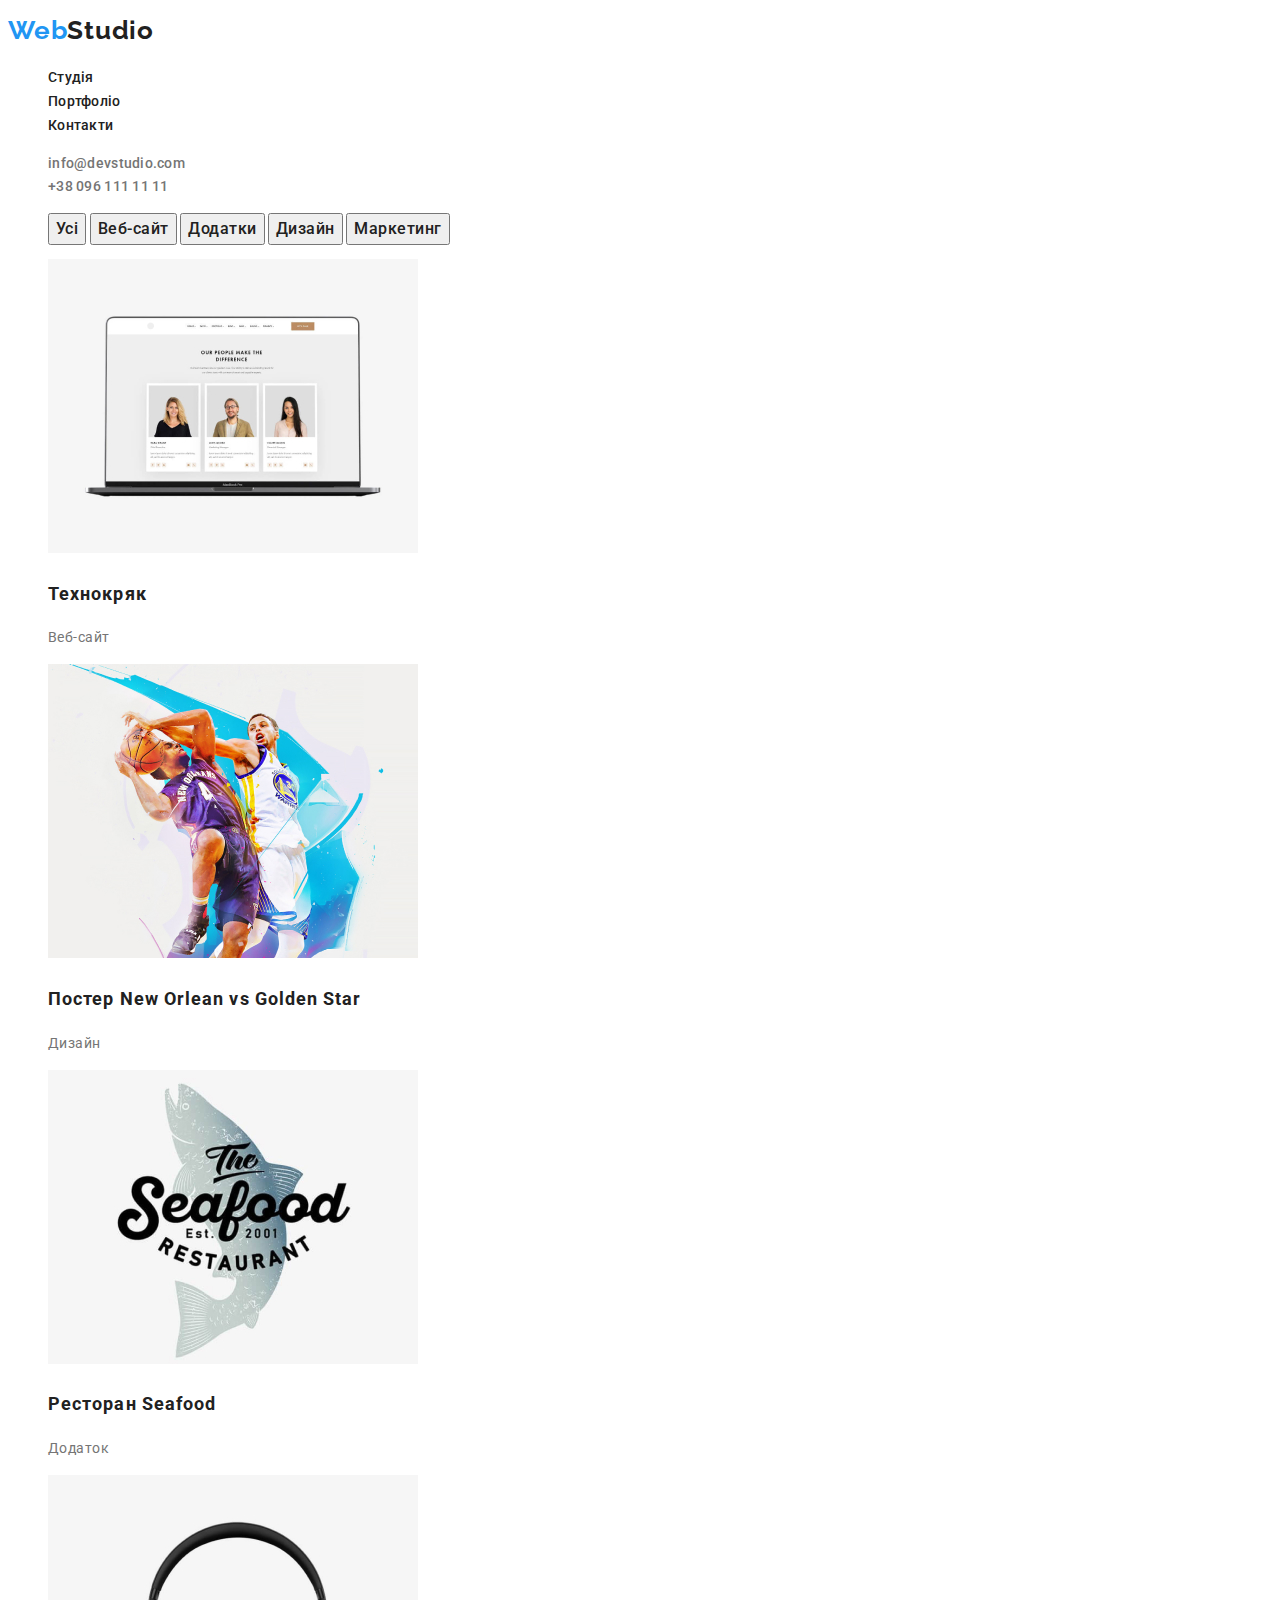
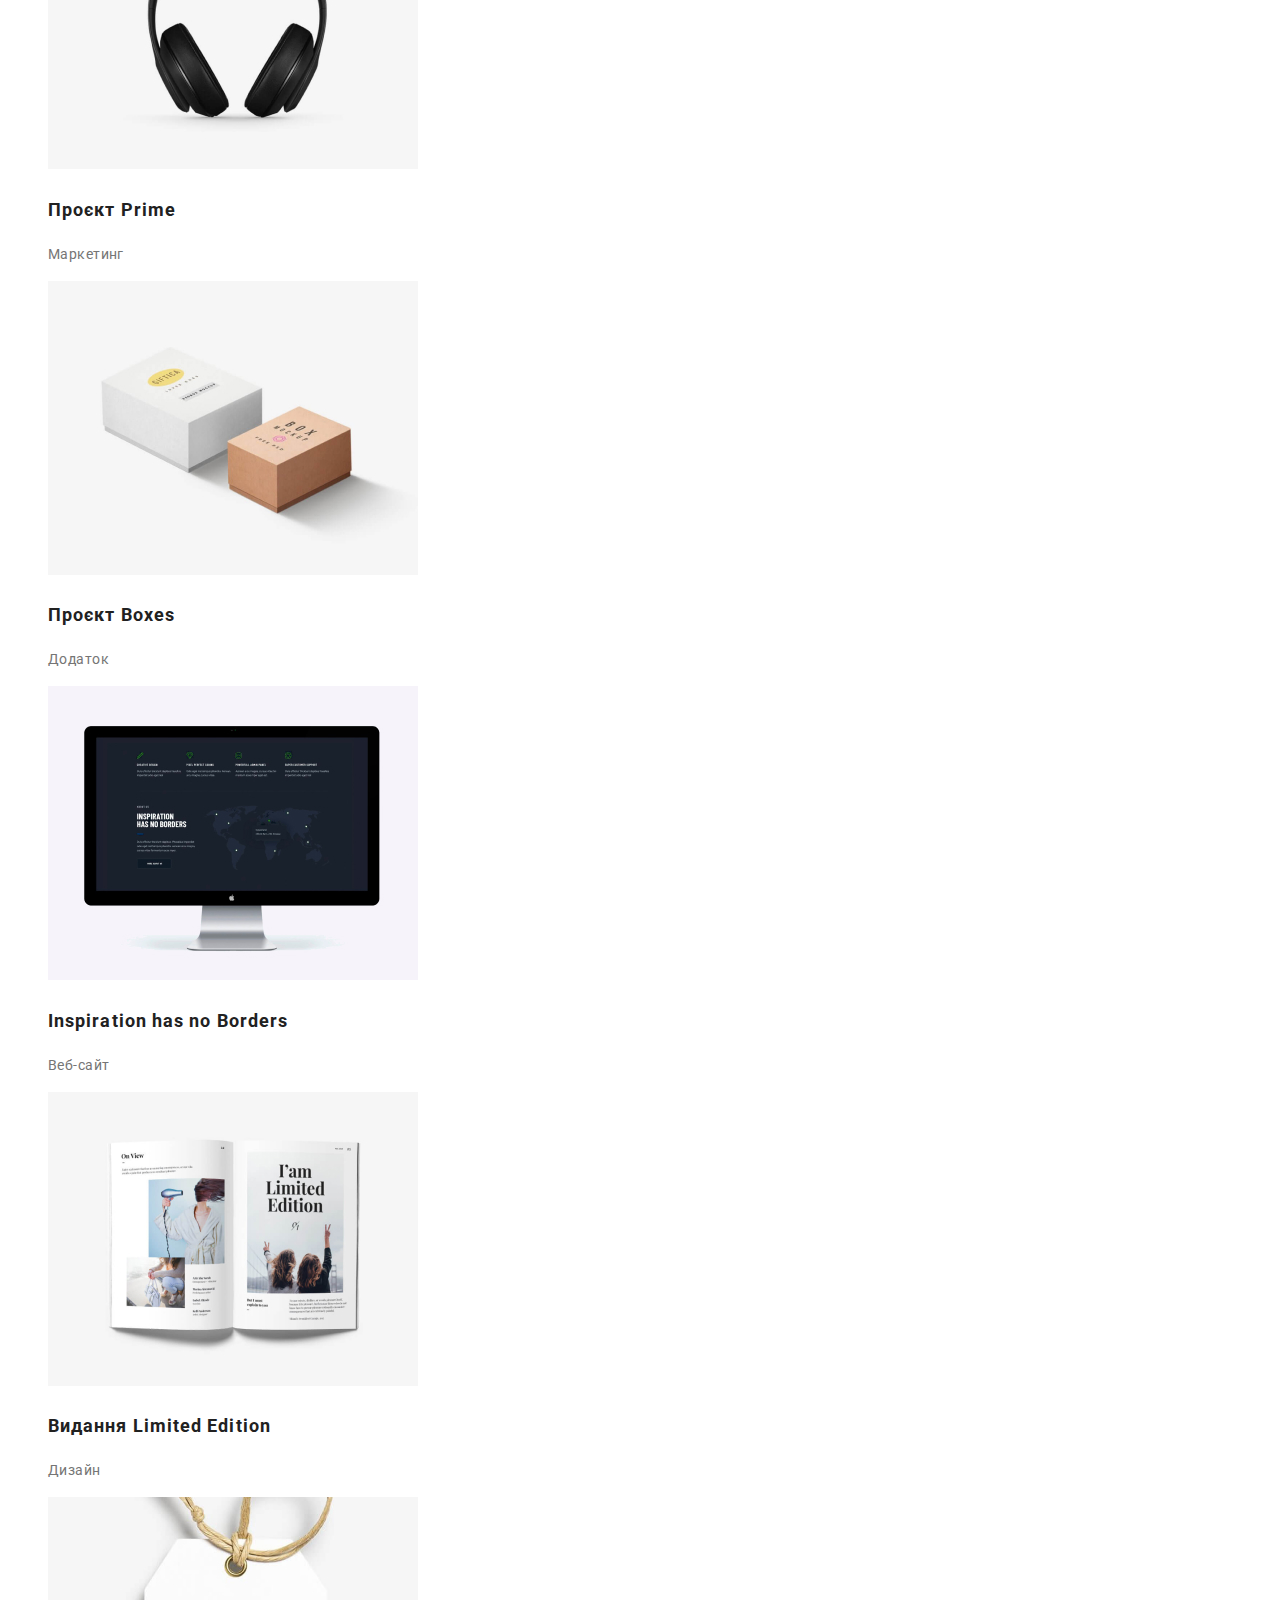
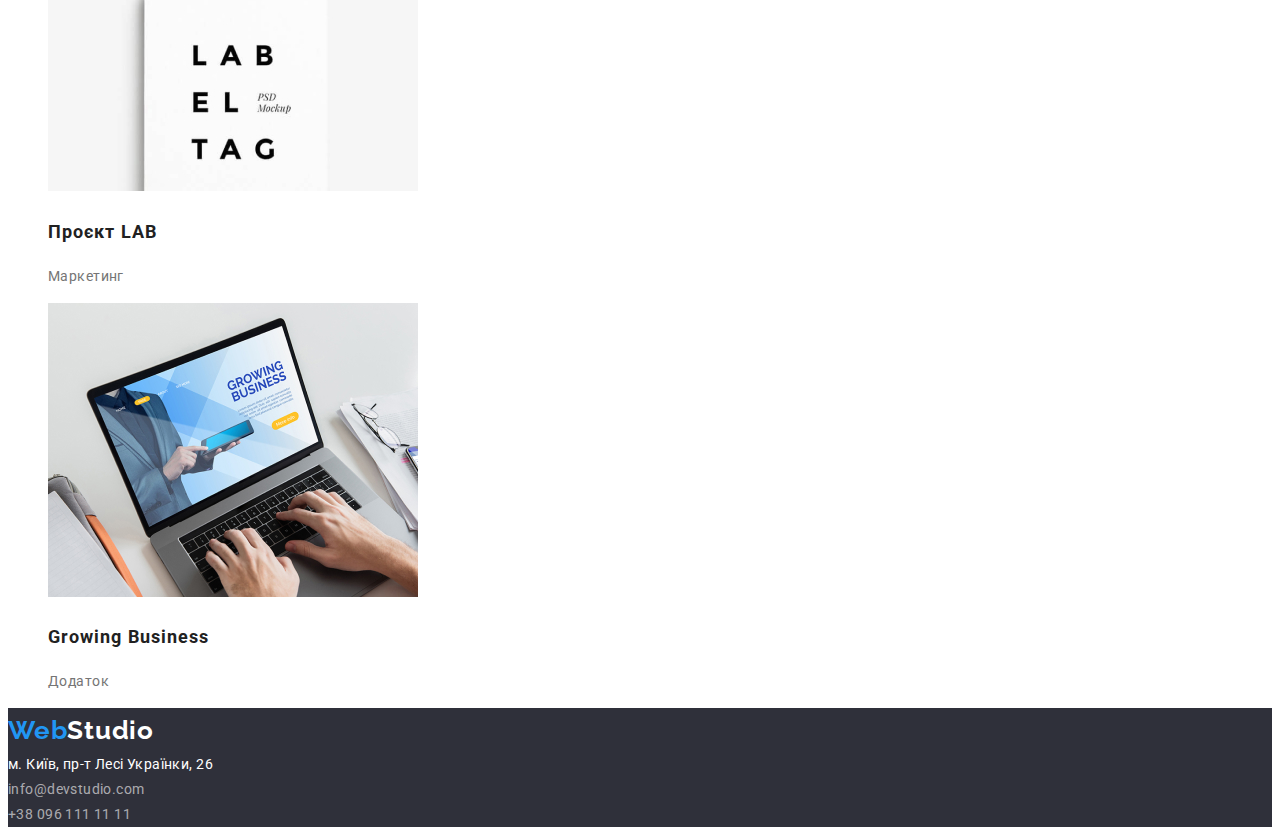
==== portfolio.html @ 12dc585e "feat: add portfolio page, color and fonts" ====
<!DOCTYPE html>
<html lang="ua">

<head>
    <meta charset="UTF-8">
    <meta name="viewport" content="width=device-width, initial-scale=1.0">
    <title>Document</title>
    <link rel="preconnect" href="https://fonts.googleapis.com">
    <link rel="preconnect" href="https://fonts.gstatic.com" crossorigin>
    <link
        href="https://fonts.googleapis.com/css2?family=Raleway:wght@700&family=Roboto:wght@400;500;700;900&display=swap"
        rel="stylesheet">
    <link rel="stylesheet" href="./css/style.css">
</head>

<body>
    <header>
        <a href="./index.html" class="logo">
            <span class="accent">Web</span>Studio
        </a>
        <nav>
            <ul class="site-nav">
                <li><a href="" class="link">Студія</a></li>
                <li><a href="./portfolio.html" class="link">Портфоліо</a></li>
                <li><a href="" class="link">Контакти</a></li>
            </ul>
        </nav>

        <ul class="contact">
            <li><a href="mailto:info@devstudio.com" class="contact-link">info@devstudio.com</a></li>
            <li><a href="tel:+380961111111" class="contact-link">+38 096 111 11 11</a></li>
        </ul>
    </header>

    <section>
        <ul class="portfolio-nav">
            <button type="button" class="filter-link">Усі</button>
            <button type="button" class="filter-link">Веб-сайт</button>
            <button type="button" class="filter-link">Додатки</button>
            <button type="button" class="filter-link">Дизайн</button>
            <button type="button" class="filter-link">Маркетинг</button>
        </ul>
    </section>

    <section>
        <ul>
            <li>
                <img src="./images/tehnokriak.jpg" alt="" width="370">
                <div>
                    <h2 class="portfolio-title">Технокряк</h2>
                    <p>Веб-сайт</p>
                </div>
            </li>
            <li>
                <img src="./images/poster-new-orlean.jpg" alt="" width="370">
                <div>
                    <h2 class="portfolio-title">Постер New Orlean vs Golden Star</h2>
                    <p>Дизайн</p>
                </div>
            </li>
            <li>
                <img src="./images/restoran-seafood.jpg" alt="" width="370">
                <div>
                    <h2 class="portfolio-title">Ресторан Seafood</h2>
                    <p>Додаток</p>
                </div>
            </li>
            <li>
                <img src="./images/project-prime.jpg" alt="" width="370">
                <div>
                    <h2 class="portfolio-title">Проєкт Prime</h2>
                    <p>Маркетинг</p>
                </div>
            </li>
            <li>
                <img src="./images/project-boxes.jpg" alt="" width="370">
                <div>
                    <h2 class="portfolio-title">Проєкт Boxes</h2>
                    <p>Додаток</p>
                </div>
            </li>
            <li>
                <img src="./images/inspiration-has-no-boarders.jpg" alt="" width="370">
                <div>
                    <h2 class="portfolio-title">Inspiration has no Borders</h2>
                    <p>Веб-сайт</p>
                </div>
            </li>
            <li>
                <img src="./images/vydannya-limited-edition.jpg" alt="" width="370">
                <div>
                    <h2 class="portfolio-title">Видання Limited Edition</h2>
                    <p>Дизайн</p>
                </div>
            </li>
            <li>
                <img src="./images/project-lab.jpg" alt="" width="370">
                <div>
                    <h2 class="portfolio-title">Проєкт LAB</h2>
                    <p>Маркетинг</p>
                </div>
            </li>
            <li>
                <img src="./images/growing-business.jpg" alt="" width="370">
                <div>
                    <h2 class="portfolio-title">Growing Business</h2>
                    <p>Додаток</p>
                </div>
            </li>
        </ul>
    </section>

    <footer class="footer">
        <a href="./index.html" class="logo">
            <span class="accent">Web</span><span class="accent-studio">Studio</span></a>
        <address class="address">
            <a href="https://maps.app.goo.gl/Mt3xaEdfmqKsdVVn9" target="blank" class="address-map">м. Київ, пр-т Лесі
                Українки, 26</a><br>
            <a href="mailto:info@devstudio.com" class="address-contact">info@devstudio.com</a><br>
            <a href="tel:+380961111111" class="address-contact">+38 096 111 11 11</a>
        </address>
    </footer>
</body>

</html>
---- css/style.css ----
:root {
    --primary-grey: #757575;
    --primary-dark: #212121;
    --accent: #2196F3;
    --address: rgba(255, 255, 255, 0.60);
    --white: #FFF;
}

ul {
    list-style: none;
}

body {
    color: var(--primary-grey);
    font-family: Roboto, sans-serif;
    font-size: 14px;
    font-weight: 400;
    line-height: 1.7;
    letter-spacing: 0.42px;
}

.accent {
    color: var(--accent)
}

.logo {
    color: var(--primary-dark);
    font-family: Raleway, sans-serif;
    font-size: 26px;
    font-weight: 700;
    letter-spacing: 0.78px;
    text-decoration: none;
}

.site-nav .link {
    color: var(--primary-dark);
    font-size: 14px;
    font-weight: 500;
    letter-spacing: 0.28px;
    text-decoration: none;
}

.site-nav .link:hover,
.site-nav .link:focus {
    color: var(--accent);
}

.contact .contact-link {
    color: var(--primary-grey);
    font-size: 14px;
    font-weight: 500;
    letter-spacing: 0.28px;
    text-decoration: none;
}

.contact .contact-link:hover,
.contact .contact-link:focus {
    color: var(--accent);
}

.hero-title {
    color: var(--white);
    text-align: center;
    font-size: 44px;
    font-weight: 900;
    line-height: 1.36;
    letter-spacing: 2.64px;
    text-transform: uppercase;
}

.hero {
    background-color: #2F303A;
}

.button,
.button.focus {
    color: var(--white);
    background-color: var(--accent);
    text-align: center;
    font-size: 16px;
    font-weight: 700;
    line-height: 1.9;
    letter-spacing: 0.96px;
}

.section-title.text {
    font-size: 14px;
    font-style: normal;
    font-weight: 700;
    line-height: normal;
    letter-spacing: 0.42px;
    text-transform: uppercase;
}

.section-title {
    color: var(--primary-dark);
    font-size: 16px;
    font-weight: 500;
    letter-spacing: 0.48px;
}

.section-title.name {
    text-align: center;
    font-size: 36px;
    font-weight: 700;
    letter-spacing: 1.08px;
}

.address .address-map {
    color: var(--white);
    font-style: normal;
    line-height: 24px;
    text-decoration: none;
}

.address .address-contact {
    color: var(--address);
    font-style: normal;
    line-height: 24px;
    text-decoration: none;
}

.address .address-map:hover,
.address .address-map:focus,
.address .address-contact:hover,
.address .address-contact:focus {
    color: var(--accent);
}

.accent-studio {
    color: var(--white);
}

.footer {
    background-color: #2F303A;
}

/* Portfolio page */

.portfolio-nav .filter-link {
    color: var(--primary-dark);
    text-align: center;
    font-family: Roboto, sans-serif;
    font-size: 16px;
    font-weight: 500;
    line-height: 1.6;
    letter-spacing: 0.48px;
}

.portfolio-nav .filter-link:focus,
.portfolio-nav .filter-link:hover {
    color: var(--white);
    background-color: #2196F3;
}

.portfolio-title {
    color: var(--primary-dark);
    font-family: Roboto, sans-serif;
    font-size: 18px;
    font-weight: 700;
    line-height: 2;
    letter-spacing: 1.08px;
}

.portfolio-desc {
    color: var(--primary-grey);
    font-family: Roboto, sans-serif;
    font-size: 16px;
    font-weight: 400;
    line-height: 1.8;
    letter-spacing: 0.48px;
}
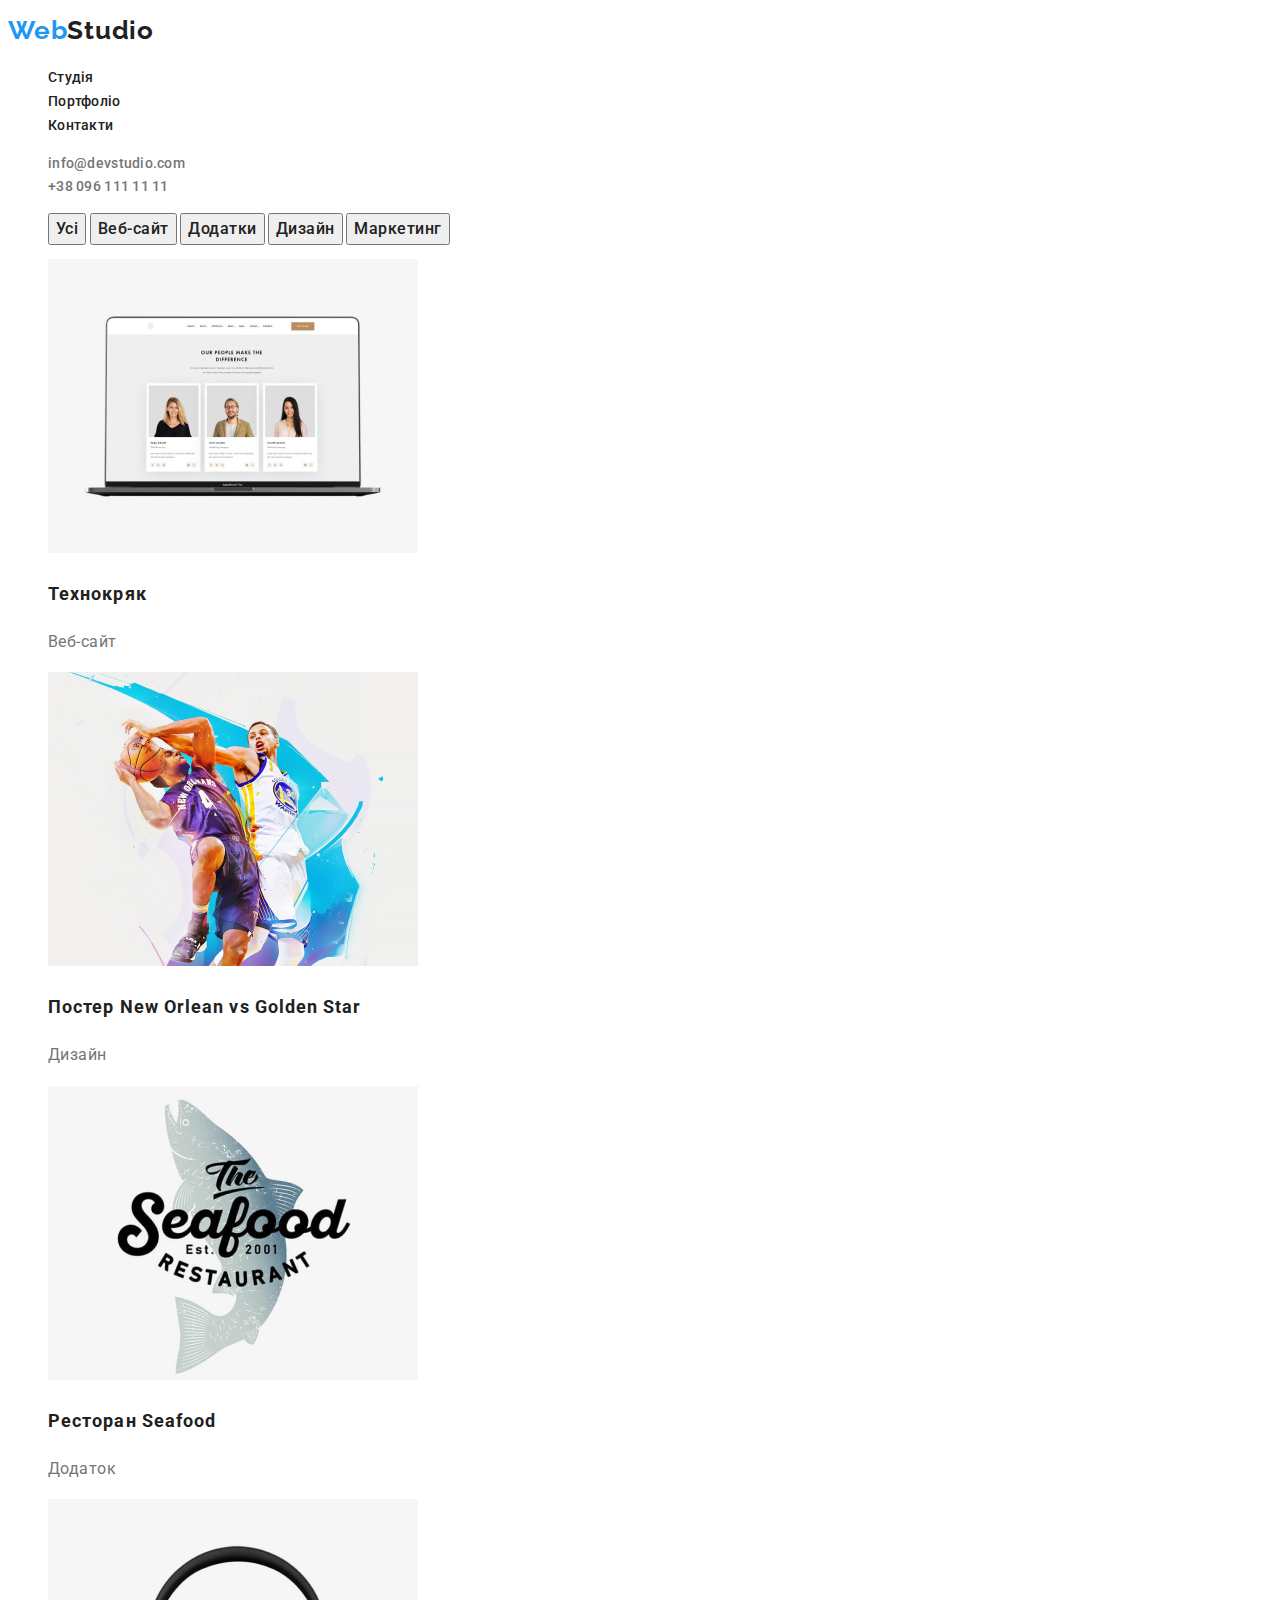
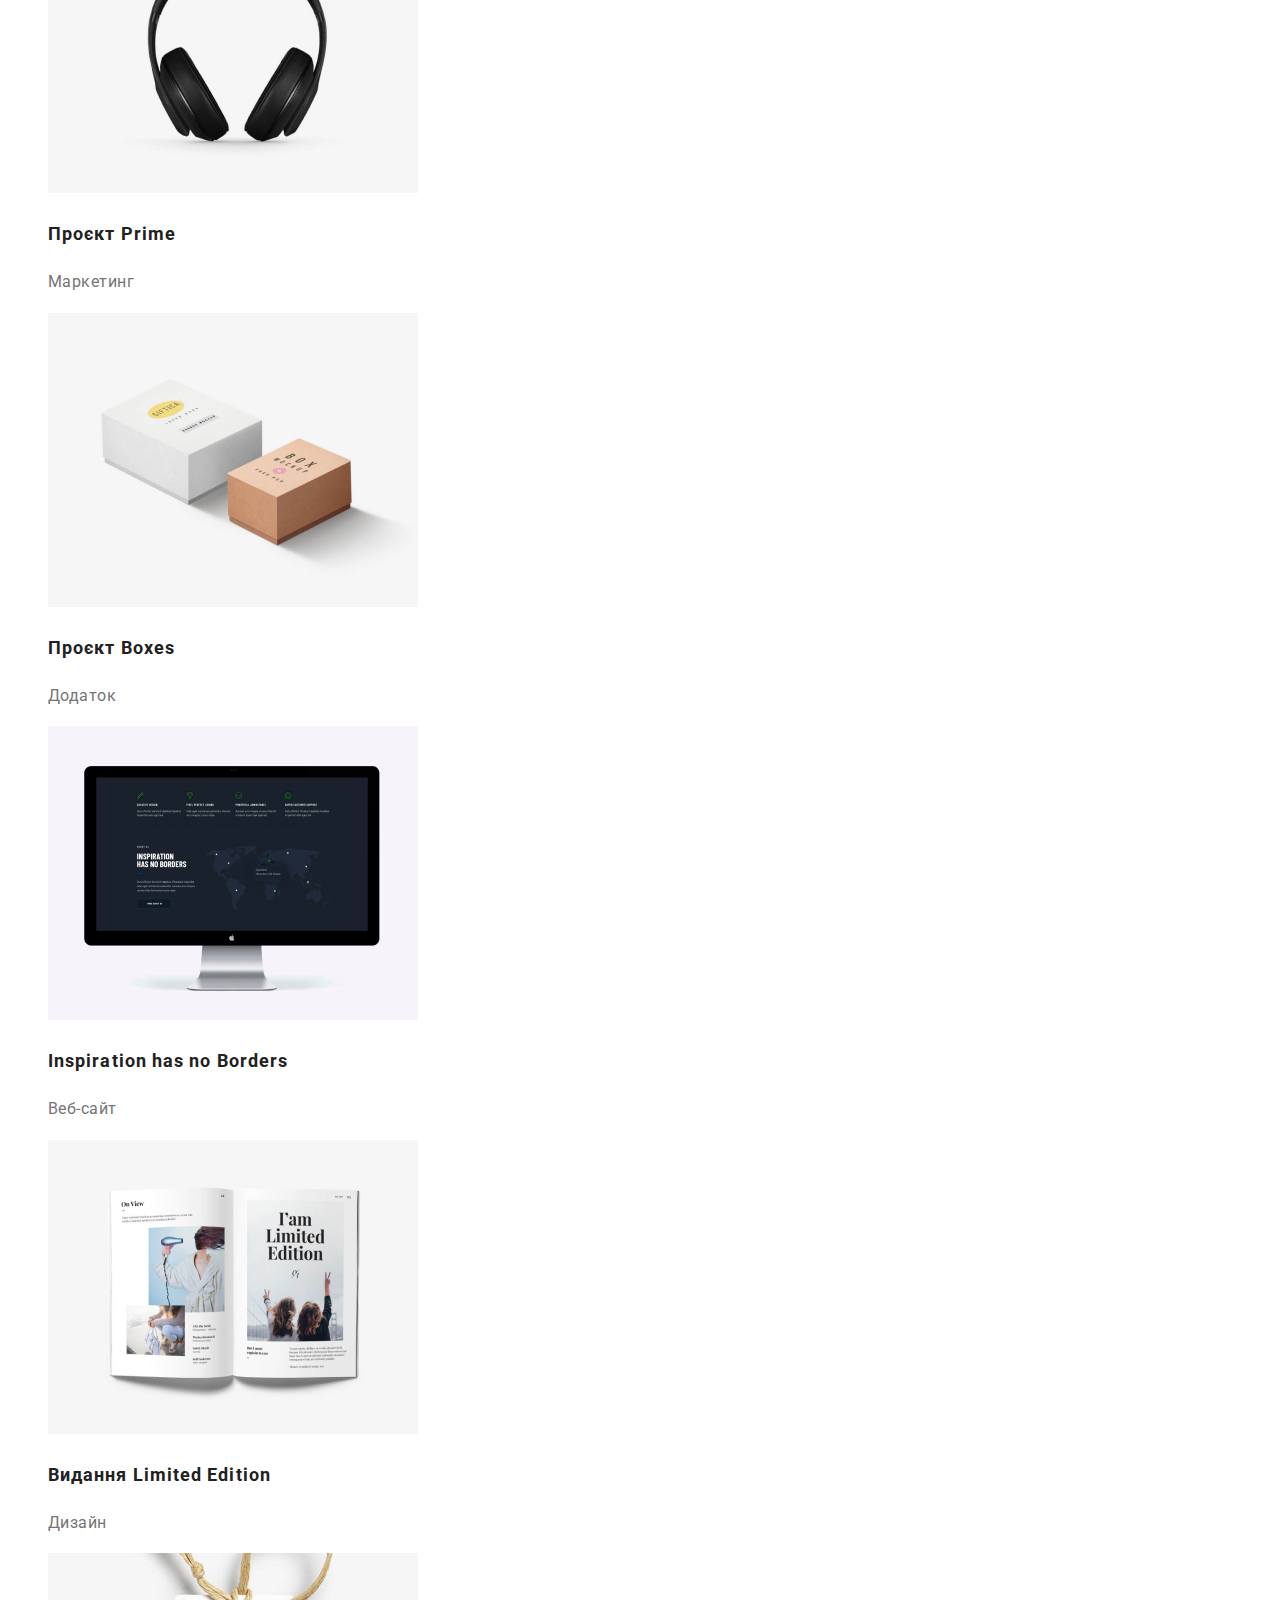
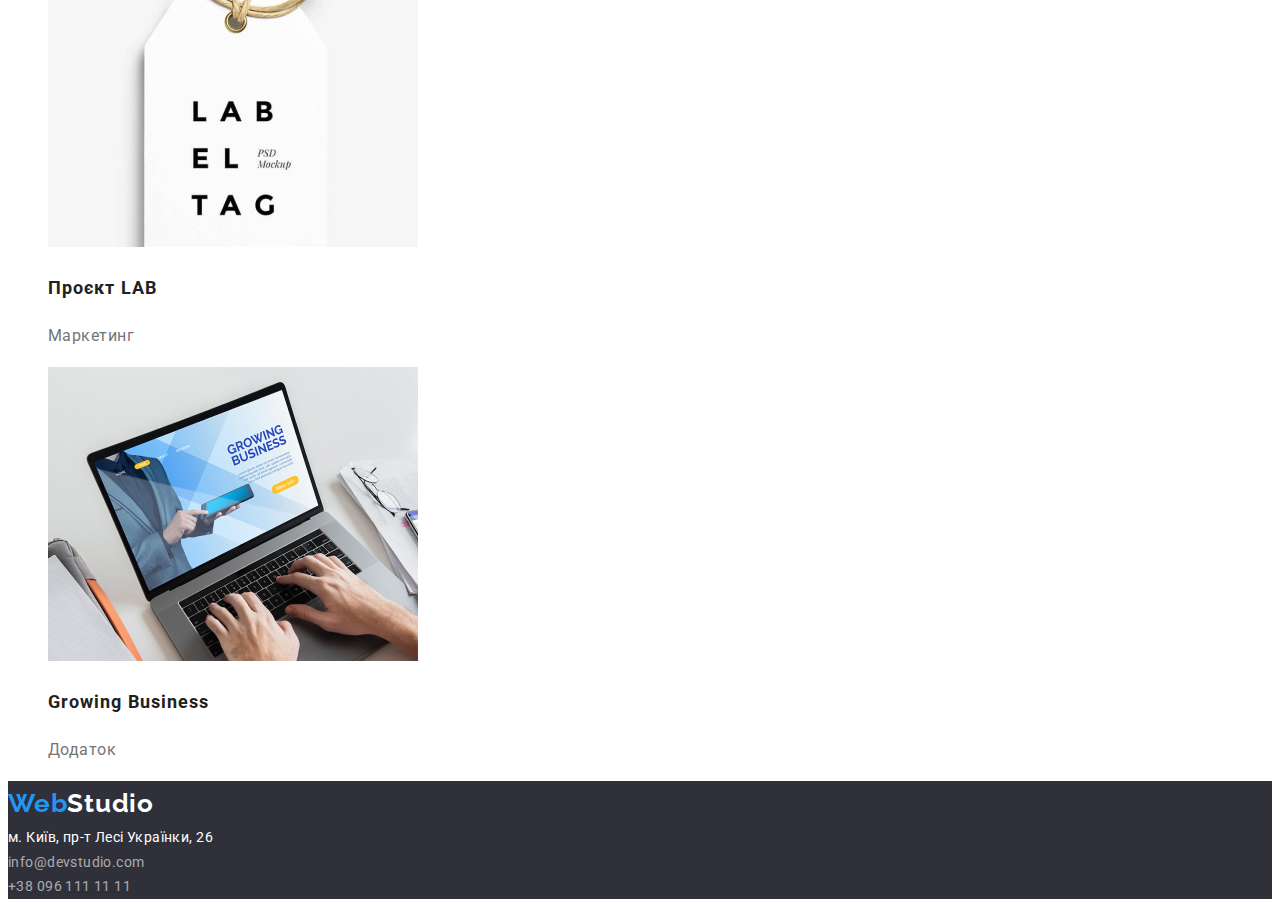
==== commit 4290ea45: "fix: add classes" ====
--- a/portfolio.html
+++ b/portfolio.html
@@ -48,63 +48,63 @@
                 <img src="./images/tehnokriak.jpg" alt="" width="370">
                 <div>
                     <h2 class="portfolio-title">Технокряк</h2>
-                    <p>Веб-сайт</p>
+                    <p class="portfolio-desc">Веб-сайт</p>
                 </div>
             </li>
             <li>
                 <img src="./images/poster-new-orlean.jpg" alt="" width="370">
                 <div>
                     <h2 class="portfolio-title">Постер New Orlean vs Golden Star</h2>
-                    <p>Дизайн</p>
+                    <p class="portfolio-desc">Дизайн</p>
                 </div>
             </li>
             <li>
                 <img src="./images/restoran-seafood.jpg" alt="" width="370">
                 <div>
                     <h2 class="portfolio-title">Ресторан Seafood</h2>
-                    <p>Додаток</p>
+                    <p class="portfolio-desc">Додаток</p>
                 </div>
             </li>
             <li>
                 <img src="./images/project-prime.jpg" alt="" width="370">
                 <div>
                     <h2 class="portfolio-title">Проєкт Prime</h2>
-                    <p>Маркетинг</p>
+                    <p class="portfolio-desc">Маркетинг</p>
                 </div>
             </li>
             <li>
                 <img src="./images/project-boxes.jpg" alt="" width="370">
                 <div>
                     <h2 class="portfolio-title">Проєкт Boxes</h2>
-                    <p>Додаток</p>
+                    <p class="portfolio-desc">Додаток</p>
                 </div>
             </li>
             <li>
                 <img src="./images/inspiration-has-no-boarders.jpg" alt="" width="370">
                 <div>
                     <h2 class="portfolio-title">Inspiration has no Borders</h2>
-                    <p>Веб-сайт</p>
+                    <p class="portfolio-desc">Веб-сайт</p>
                 </div>
             </li>
             <li>
                 <img src="./images/vydannya-limited-edition.jpg" alt="" width="370">
                 <div>
                     <h2 class="portfolio-title">Видання Limited Edition</h2>
-                    <p>Дизайн</p>
+                    <p class="portfolio-desc">Дизайн</p>
                 </div>
             </li>
             <li>
                 <img src="./images/project-lab.jpg" alt="" width="370">
                 <div>
                     <h2 class="portfolio-title">Проєкт LAB</h2>
-                    <p>Маркетинг</p>
+                    <p class="portfolio-desc">Маркетинг</p>
                 </div>
             </li>
             <li>
                 <img src="./images/growing-business.jpg" alt="" width="370">
                 <div>
                     <h2 class="portfolio-title">Growing Business</h2>
-                    <p>Додаток</p>
+                    <p class="portfolio-desc">Додаток</p>
                 </div>
             </li>
         </ul>
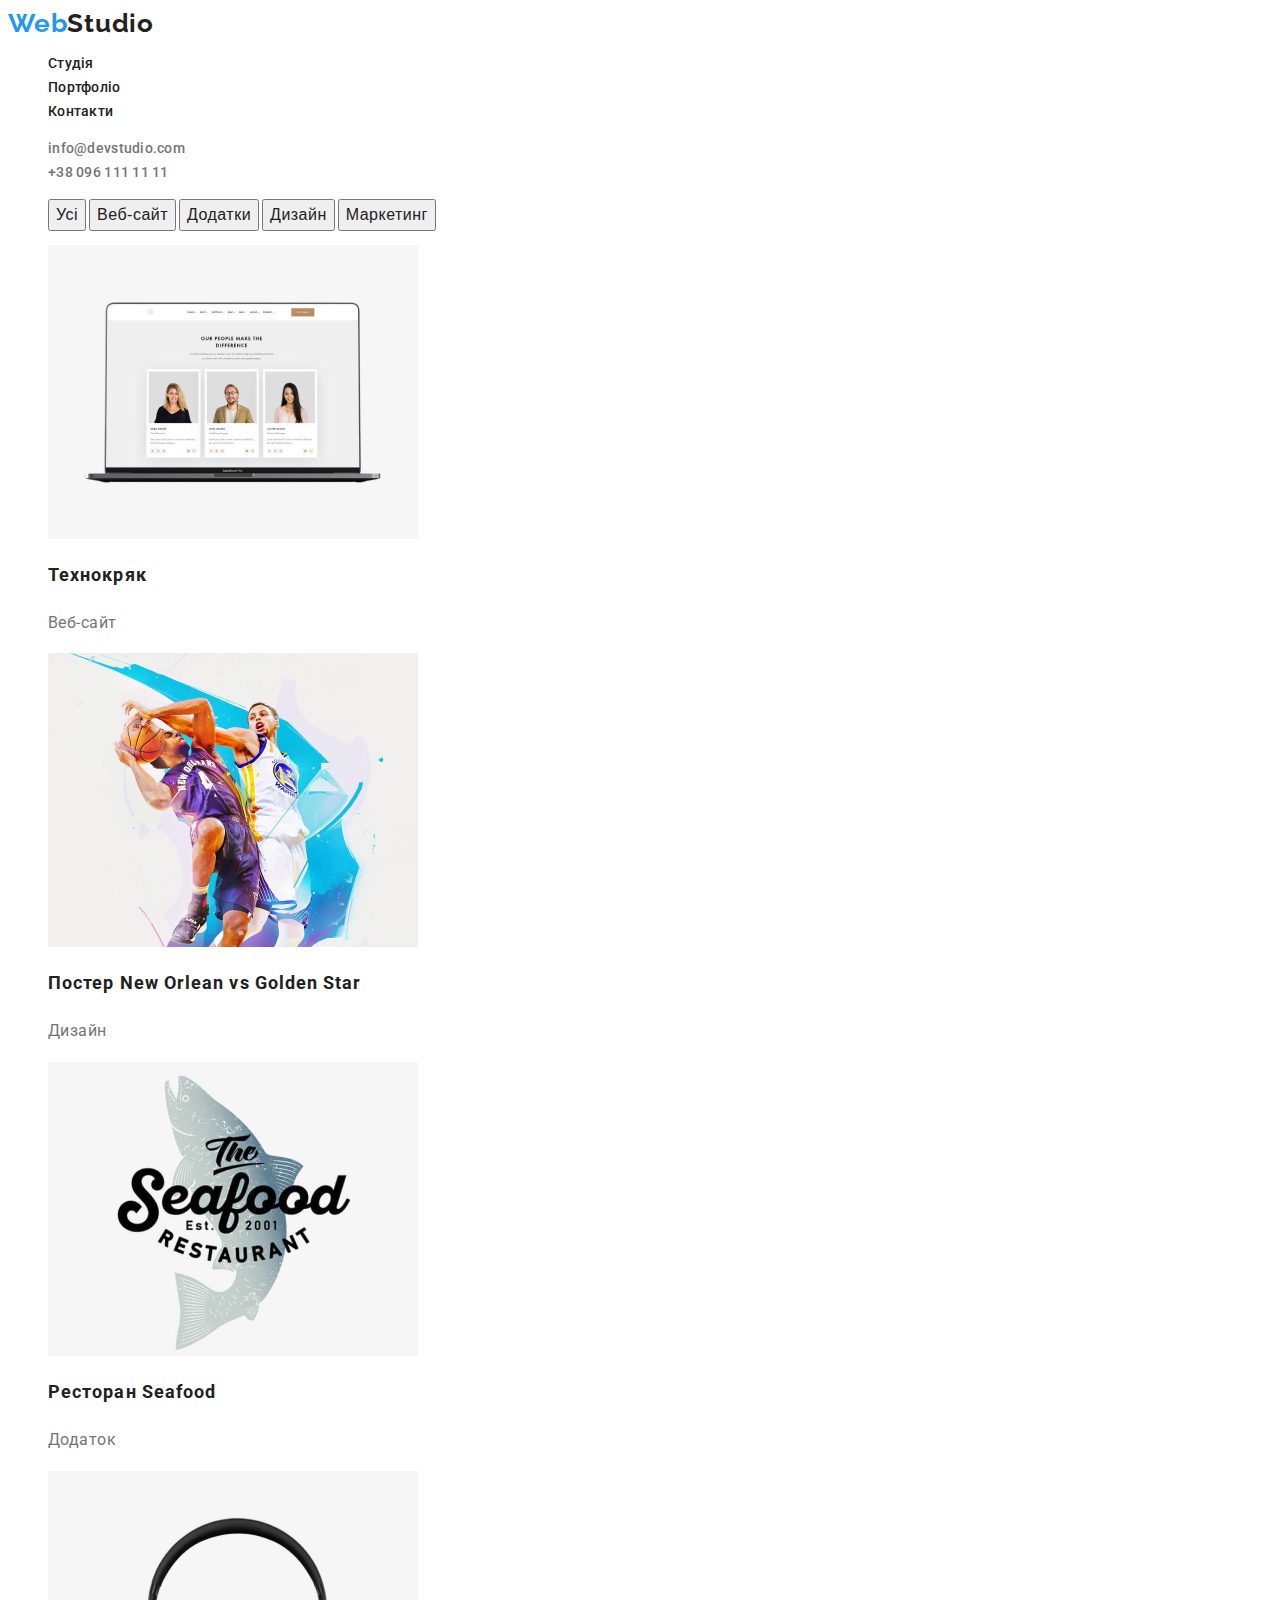
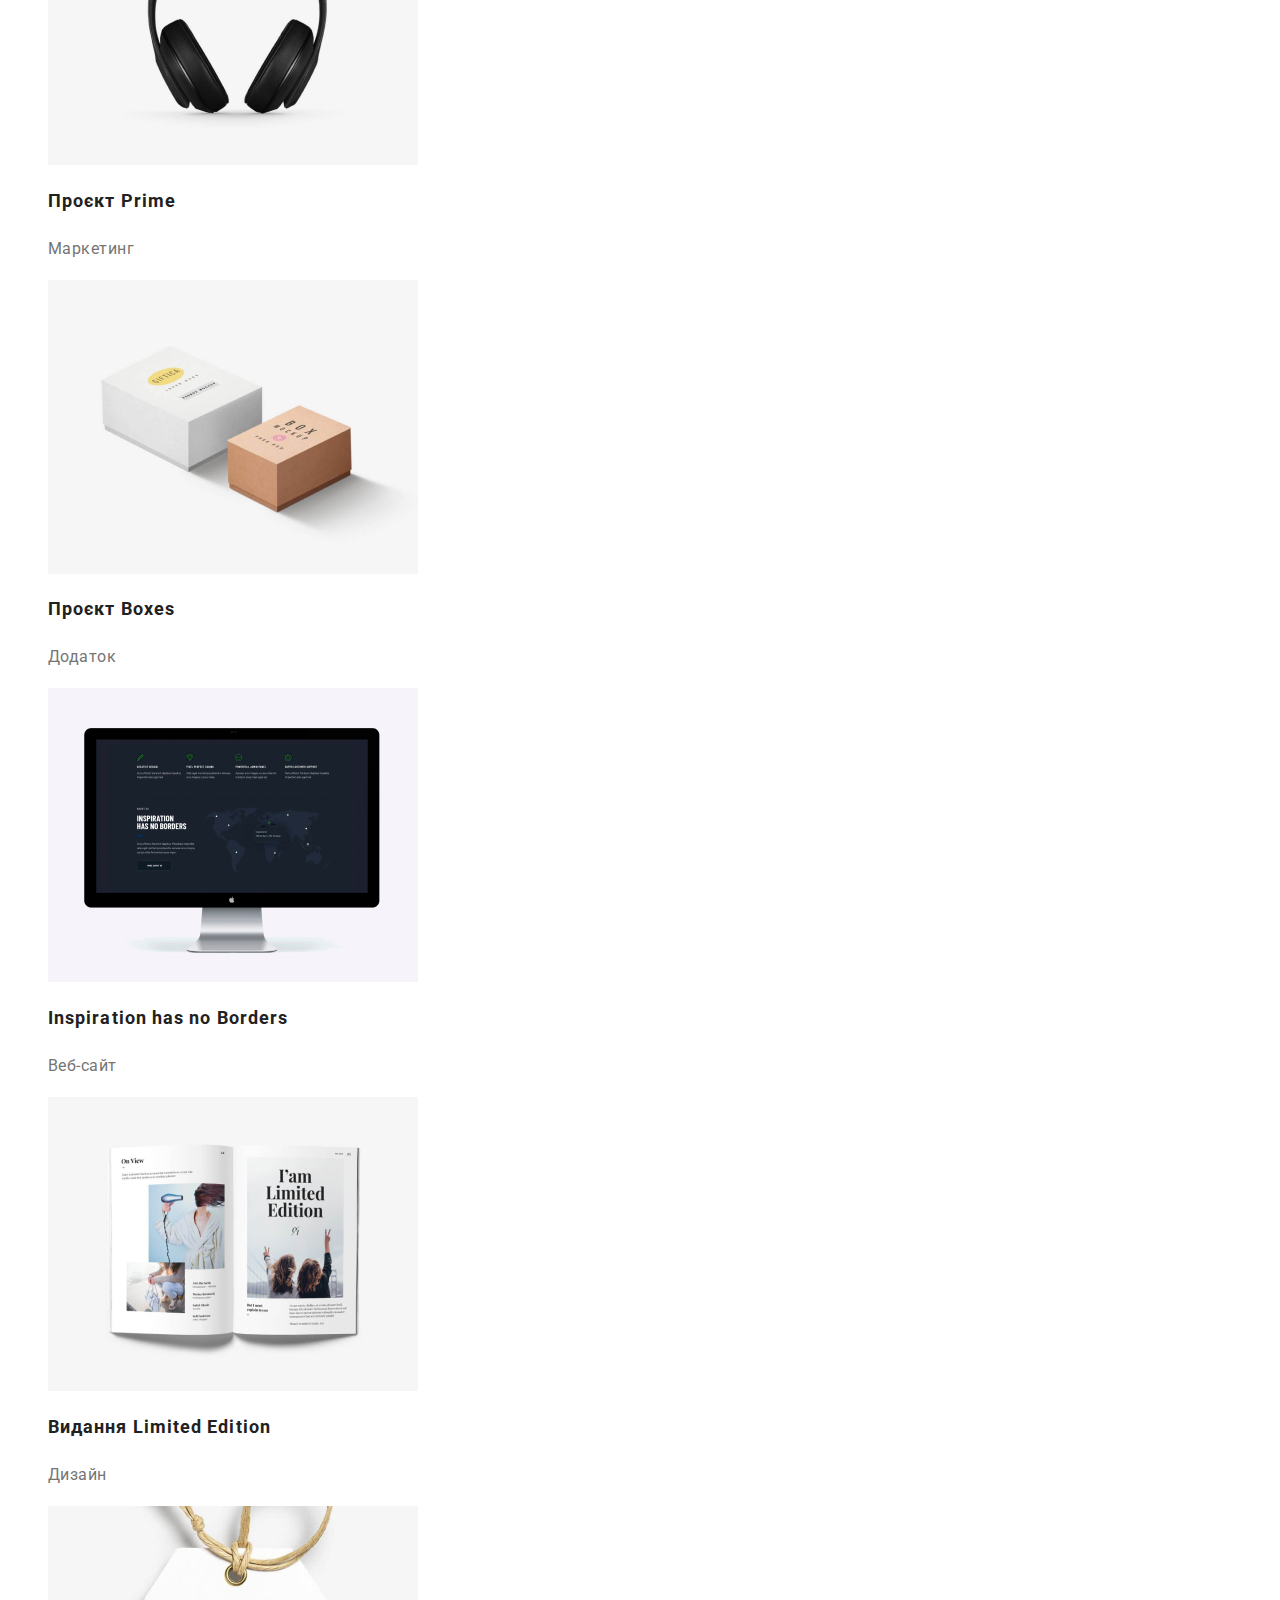
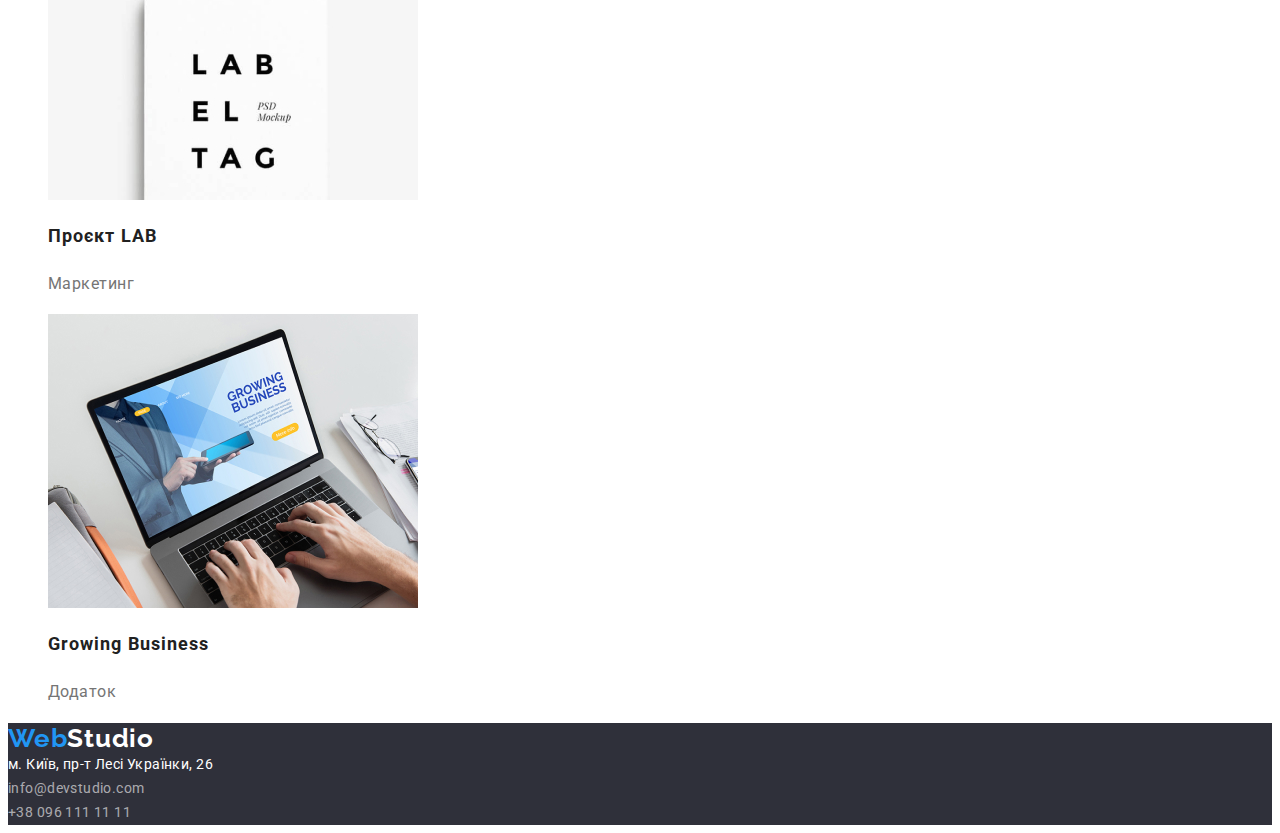
==== commit f6b7275f: "fix: update styles" ====
--- a/portfolio.html
+++ b/portfolio.html
@@ -4,7 +4,7 @@
 <head>
     <meta charset="UTF-8">
     <meta name="viewport" content="width=device-width, initial-scale=1.0">
-    <title>Document</title>
+    <title>Portfolio</title>
     <link rel="preconnect" href="https://fonts.googleapis.com">
     <link rel="preconnect" href="https://fonts.gstatic.com" crossorigin>
     <link
--- a/css/style.css
+++ b/css/style.css
@@ -1,9 +1,9 @@
 :root {
     --primary-grey: #757575;
     --primary-dark: #212121;
-    --accent: #2196F3;
+    --accent: #2196f3;
     --address: rgba(255, 255, 255, 0.60);
-    --white: #FFF;
+    --white: #fff;
 }
 
 ul {
@@ -15,8 +15,6 @@
     font-family: Roboto, sans-serif;
     font-size: 14px;
     font-weight: 400;
-    line-height: 1.7;
-    letter-spacing: 0.42px;
 }
 
 .accent {
@@ -34,8 +32,8 @@
 
 .site-nav .link {
     color: var(--primary-dark);
-    font-size: 14px;
     font-weight: 500;
+    line-height: 1.7;
     letter-spacing: 0.28px;
     text-decoration: none;
 }
@@ -47,8 +45,8 @@
 
 .contact .contact-link {
     color: var(--primary-grey);
-    font-size: 14px;
     font-weight: 500;
+    line-height: 1.7;
     letter-spacing: 0.28px;
     text-decoration: none;
 }
@@ -69,7 +67,7 @@
 }
 
 .hero {
-    background-color: #2F303A;
+    background-color: #2f303a;
 }
 
 .button,
@@ -84,8 +82,6 @@
 }
 
 .section-title.text {
-    font-size: 14px;
-    font-style: normal;
     font-weight: 700;
     line-height: normal;
     letter-spacing: 0.42px;
@@ -96,6 +92,7 @@
     color: var(--primary-dark);
     font-size: 16px;
     font-weight: 500;
+    line-height: 1.7;
     letter-spacing: 0.48px;
 }
 
@@ -103,20 +100,25 @@
     text-align: center;
     font-size: 36px;
     font-weight: 700;
+    line-height: 1.7;
     letter-spacing: 1.08px;
 }
+
 
 .address .address-map {
     color: var(--white);
     font-style: normal;
-    line-height: 24px;
+    line-height: 1.7;
+    letter-spacing: 0.42px;
     text-decoration: none;
+
 }
 
 .address .address-contact {
     color: var(--address);
     font-style: normal;
-    line-height: 24px;
+    line-height: 1.7;
+    letter-spacing: 0.42px;
     text-decoration: none;
 }
 
@@ -132,7 +134,7 @@
 }
 
 .footer {
-    background-color: #2F303A;
+    background-color: #2f303a;
 }
 
 /* Portfolio page */
@@ -140,7 +142,6 @@
 .portfolio-nav .filter-link {
     color: var(--primary-dark);
     text-align: center;
-    font-family: Roboto, sans-serif;
     font-size: 16px;
     font-weight: 500;
     line-height: 1.6;
@@ -150,12 +151,11 @@
 .portfolio-nav .filter-link:focus,
 .portfolio-nav .filter-link:hover {
     color: var(--white);
-    background-color: #2196F3;
+    background-color: #2196f3;
 }
 
 .portfolio-title {
     color: var(--primary-dark);
-    font-family: Roboto, sans-serif;
     font-size: 18px;
     font-weight: 700;
     line-height: 2;
@@ -164,7 +164,6 @@
 
 .portfolio-desc {
     color: var(--primary-grey);
-    font-family: Roboto, sans-serif;
     font-size: 16px;
     font-weight: 400;
     line-height: 1.8;
